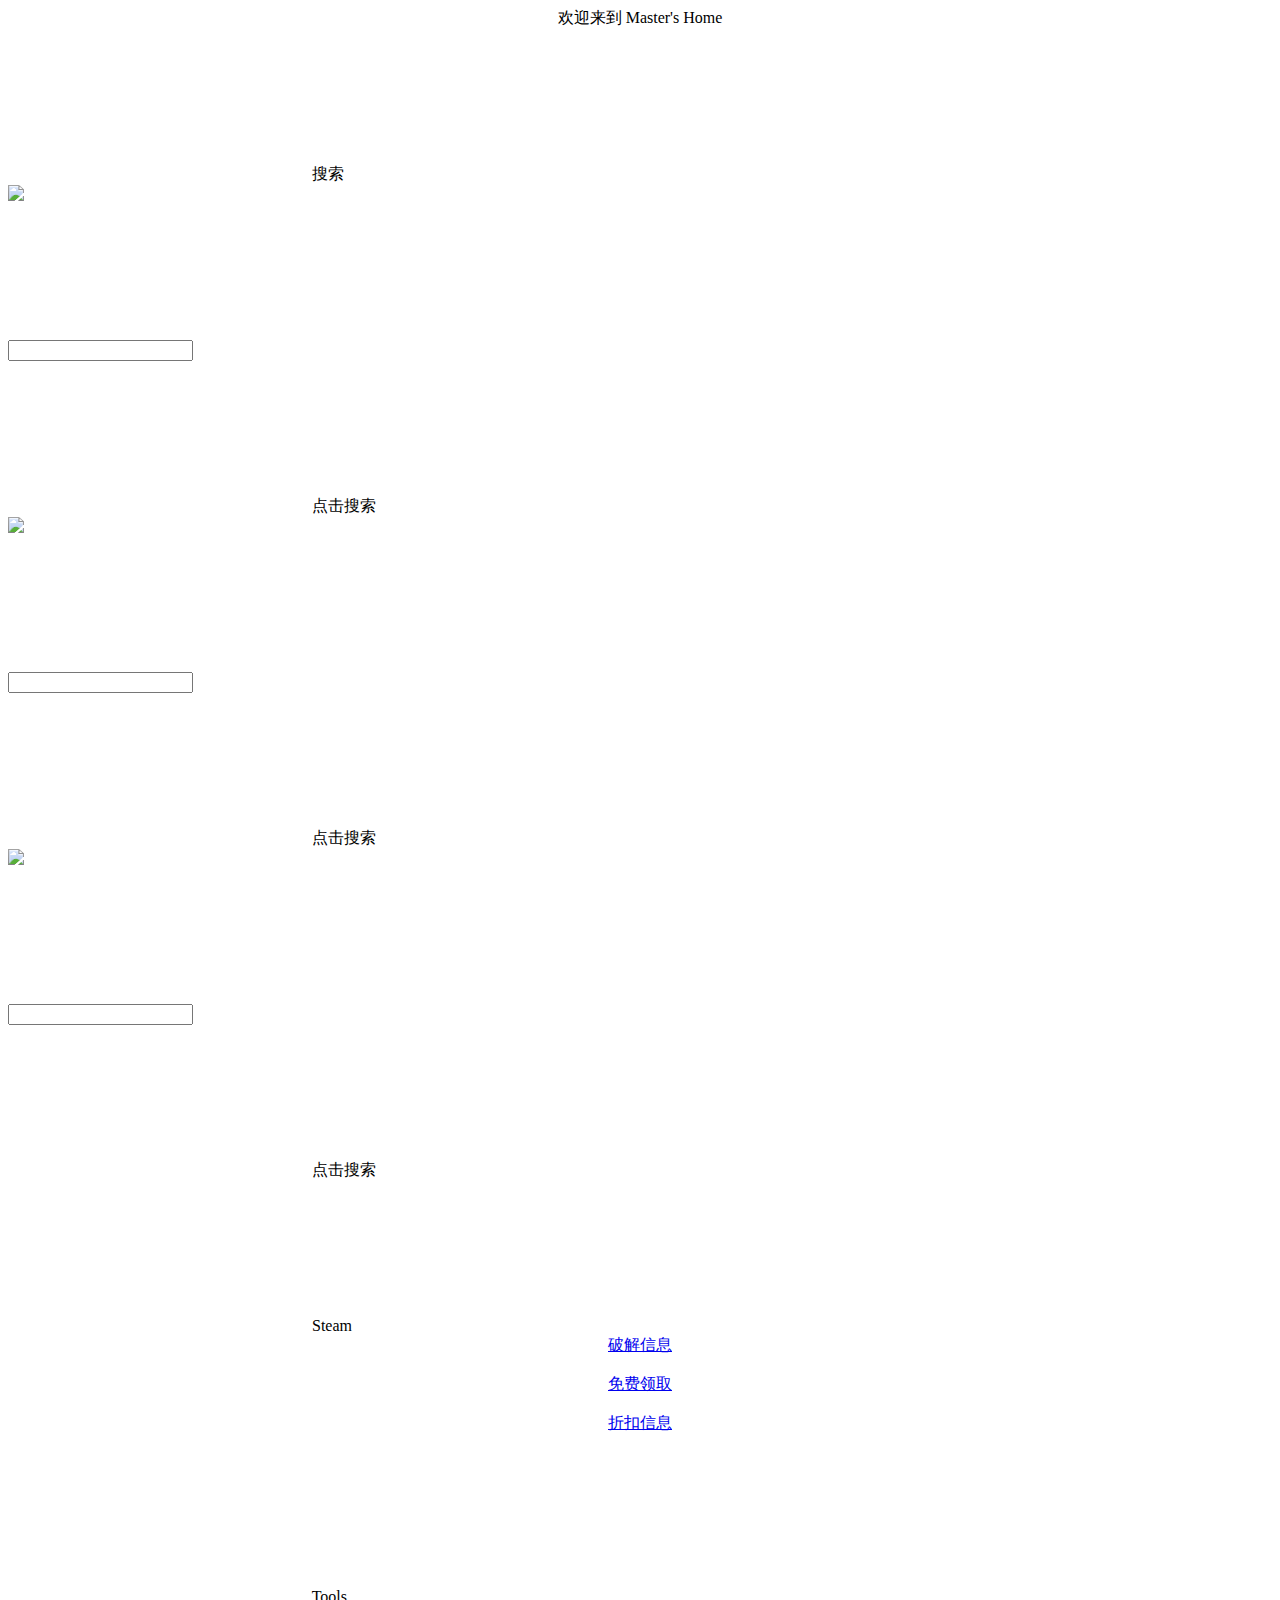
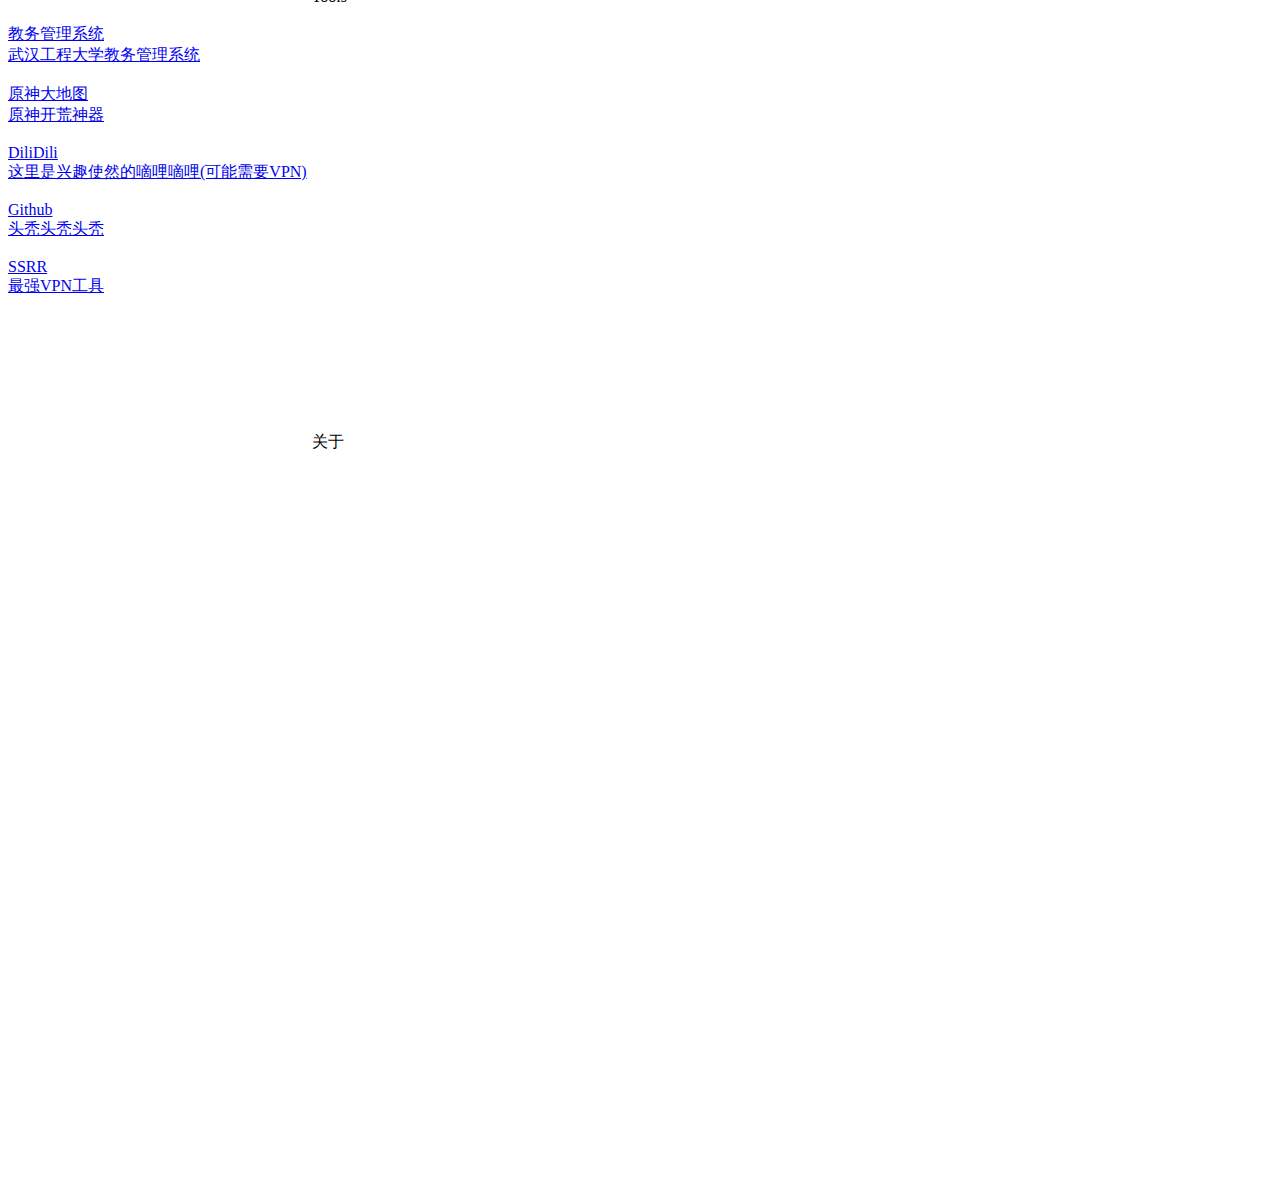
==== index.html @ 578409f4 "Add files via upload" ====
<!DOCTYPE html>
<html>

<head>
    <meta charset="UTF-8">
    <link rel="shortcut icon" type="img/x-icon" href="图片\index.ico" />
    <meta name="viewport" content="width=device-width, initial-scale=1.0, maximum-scale=1.0, user-scalable=no">
    <title>Master's&nbsp主&nbsp页</title>
    <script src="another\iconfont.js"></script>
    <script type="text/javascript">
        if (/Android|webOS| iPhone | iPad | iPod |BlackBerry|opera mini|opera mobile|appleWebkit.*mobile|mobile/i.test(
            navigator.userAgent)) {
            var link = document.createElement('link');
            link.type = 'text/css';
            link.rel = 'stylesheet';
            link.href = 'indexM.css';
            document.getElementsByTagName("head")[0].appendChild(link);

            var link = document.createElement('link');
            link.type = 'text/css';
            link.rel = 'stylesheet';
            link.href = 'assets/waifuM.css';
            document.getElementsByTagName("head")[0].appendChild(link);

            var script = document.createElement("script");
            script.setAttribute("type", "text/javascript");
            script.setAttribute("src", "assets/autoloadM.js");
            var heads = document.getElementsByTagName("body");
            document.documentElement.appendChild(script);
        } else {
            var link = document.createElement('link');
            link.type = 'text/css';
            link.rel = 'stylesheet';
            link.href = 'indexPC.css';
            document.getElementsByTagName("head")[0].appendChild(link);

            var link = document.createElement('link');
            link.type = 'text/css';
            link.rel = 'stylesheet';
            link.href = 'assets/waifuPC.css';
            document.getElementsByTagName("head")[0].appendChild(link);

            var script = document.createElement("script");
            script.setAttribute("type", "text/javascript");
            script.setAttribute("src", "assets/autoloadPC.js");
            var heads = document.getElementsByTagName("body");
            document.documentElement.appendChild(script);
        }
    </script>
</head>

<body>
    <!-- waifu-tips.js 依赖 JQuery 库 -->
    <script src="assets/jquery.js"></script>

    <div class="welcomebox">
        <center class="welcometext">欢迎来到 Master's Home</center>
    </div>

    <div class="titlebox">
        <span class="titletext">
            <svg class="icon" aria-hidden="true">
                <use xlink:href="#icon-sousuo"></use>
            </svg>
            搜索
        </span>
    </div>

    <div class="searchbox">
        <div class="searchboximg">
            <a href="https://search.bilibili.com">
                <img class="searchboxpic" src="图片\1-1-bilibili.png">
            </a>
        </div>
        <form class="searchboxform" action="https://search.bilibili.com/all" autocomplete="off">
            <input class="searchboxinput" type="text" name="keyword">
            <svg class="icon sousuoicon" aria-hidden="true">
                <use xlink:href="#icon-sousuo"></use>
            </svg>
            <div class="searchtext">
                <svg class="icon " aria-hidden="true">
                    <use xlink:href="#icon-zuo"></use>
                </svg>
                点击搜索
            </div>
        </form>
    </div>

    <div class="searchbox">
        <div class="searchboximg">
            <a href="https://www.baidu.com/">
                <img class="searchboxpic" src="图片\1-2-baidu.png">
            </a>
        </div>
        <form class="searchboxform" action="https://www.baidu.com/s" autocomplete="off">
            <input class="searchboxinput" type="text" name="keyword">
            <svg class="icon sousuoicon" aria-hidden="true">
                <use xlink:href="#icon-sousuo"></use>
            </svg>
            <div class="searchtext">
                <svg class="icon " aria-hidden="true">
                    <use xlink:href="#icon-zuo"></use>
                </svg>
                点击搜索
            </div>
        </form>
    </div>

    <div class="searchbox">
        <div class="searchboximg">
            <a href="https://cn.bing.com/">
                <img class="searchboxpic" src="图片\1-3-bing.png">
            </a>
        </div>
        <form class="searchboxform" action="https://cn.bing.com/search" autocomplete="off">
            <input class="searchboxinput" type="text" name="q">
            <svg class="icon sousuoicon" aria-hidden="true">
                <use xlink:href="#icon-sousuo"></use>
            </svg>
            <div class="searchtext">
                <svg class="icon " aria-hidden="true">
                    <use xlink:href="#icon-zuo"></use>
                </svg>
                点击搜索
            </div>
        </form>
    </div>

    <div class="titlebox">
        <span class="titletext" id="steam">
            <svg class="icon" aria-hidden="true">
                <use xlink:href="#icon-steam"></use>
            </svg>
            Steam
        </span>
    </div>

    <div class="fourboxline">
        <a class="litlebox" href="https://crackwatch.com/">
            <center class="smttext">破解信息</center>
            <img class="boxpic" src="图片\2-2-破解信息.svg" alt="">
        </a>

        <a class="litlebox" href="https://steamdb.info/upcoming/free/">
            <center class="smttext">免费领取</center>
            <img class="boxpic" src="图片\2-1-免费领取.svg" alt="">
        </a>

        <a class="litlebox" href="https://indienova.com/steam/discount/all/p/1">
            <center class="smttext">折扣信息</center>
            <img class="boxpic" src="图片\2-3-折扣信息.svg" alt="">
        </a>
    </div>
    </div>

    <div class="titlebox">
        <span class="titletext" id="steam">
            <svg class="icon" aria-hidden="true">
                <use xlink:href="#icon-gongju"></use>
            </svg>
            Tools
        </span>
    </div>

    <div class="line2">
        <a class="toolsboxs " id="toolsbox1" href="http://jwxt.wit.edu.cn/jsxsd/">
            <div class="toolsboxpic"><img class="toolsboximg" src="图片\3-1校徽.png" alt=""></div>
            <div class="toolsboxtitle">教务管理系统</div>
            <div class="toolsboxcontent">武汉工程大学教务管理系统</div>
        </a>

        <a class="toolsboxs " id="toolsbox2" href="https://static-web.ghzs.com/cspage_pro/yuanshenMap.html#/">
            <div class="toolsboxpic"><img class="toolsboximg" src="图片\3-2原神.png" alt=""></div>
            <div class="toolsboxtitle">原神大地图</div>
            <div class="toolsboxcontent">原神开荒神器</div>
        </a>

        <a class="toolsboxs " id="toolsbox3" href="http://www.dilidili3.com/">
            <div class="toolsboxpic"><img class="toolsboximg" src="图片\3-3dilidili.png" alt=""></div>
            <div class="toolsboxtitle">DiliDili</div>
            <div class="toolsboxcontent">这里是兴趣使然的嘀哩嘀哩(可能需要VPN)</div>
        </a>

        <a class="toolsboxs " id="toolsbox4" href="https://github.com/">
            <div class="toolsboxpic"><img class="toolsboximg" src="图片\3-4GitHub.svg" alt=""></div>
            <div class="toolsboxtitle">Github</div>
            <div class="toolsboxcontent">头秃头秃头秃</div>
        </a>

        <a class="toolsboxs " id="toolsbox5" href="SSRR\SSRR.html">
            <div class="toolsboxpic"><img class="toolsboximg" src="图片\3-5SSRR.svg" alt=""></div>
            <div class="toolsboxtitle">SSRR</div>
            <div class="toolsboxcontent">最强VPN工具</div>
        </a>
    </div>

    <div class="titlebox">
        <span class="titletext">
            <svg class="icon" aria-hidden="true">
                <use xlink:href="#icon-wenzhang"></use>
            </svg>
            关于
        </span>
    </div>



    <div>
        <br><br><br><br><br><br><br><br><br><br><br><br><br><br><br><br><br><br><br><br>
        <br><br><br><br><br><br><br><br><br><br><br><br><br><br><br><br><br><br><br><br>
    </div>
</body>

</html>
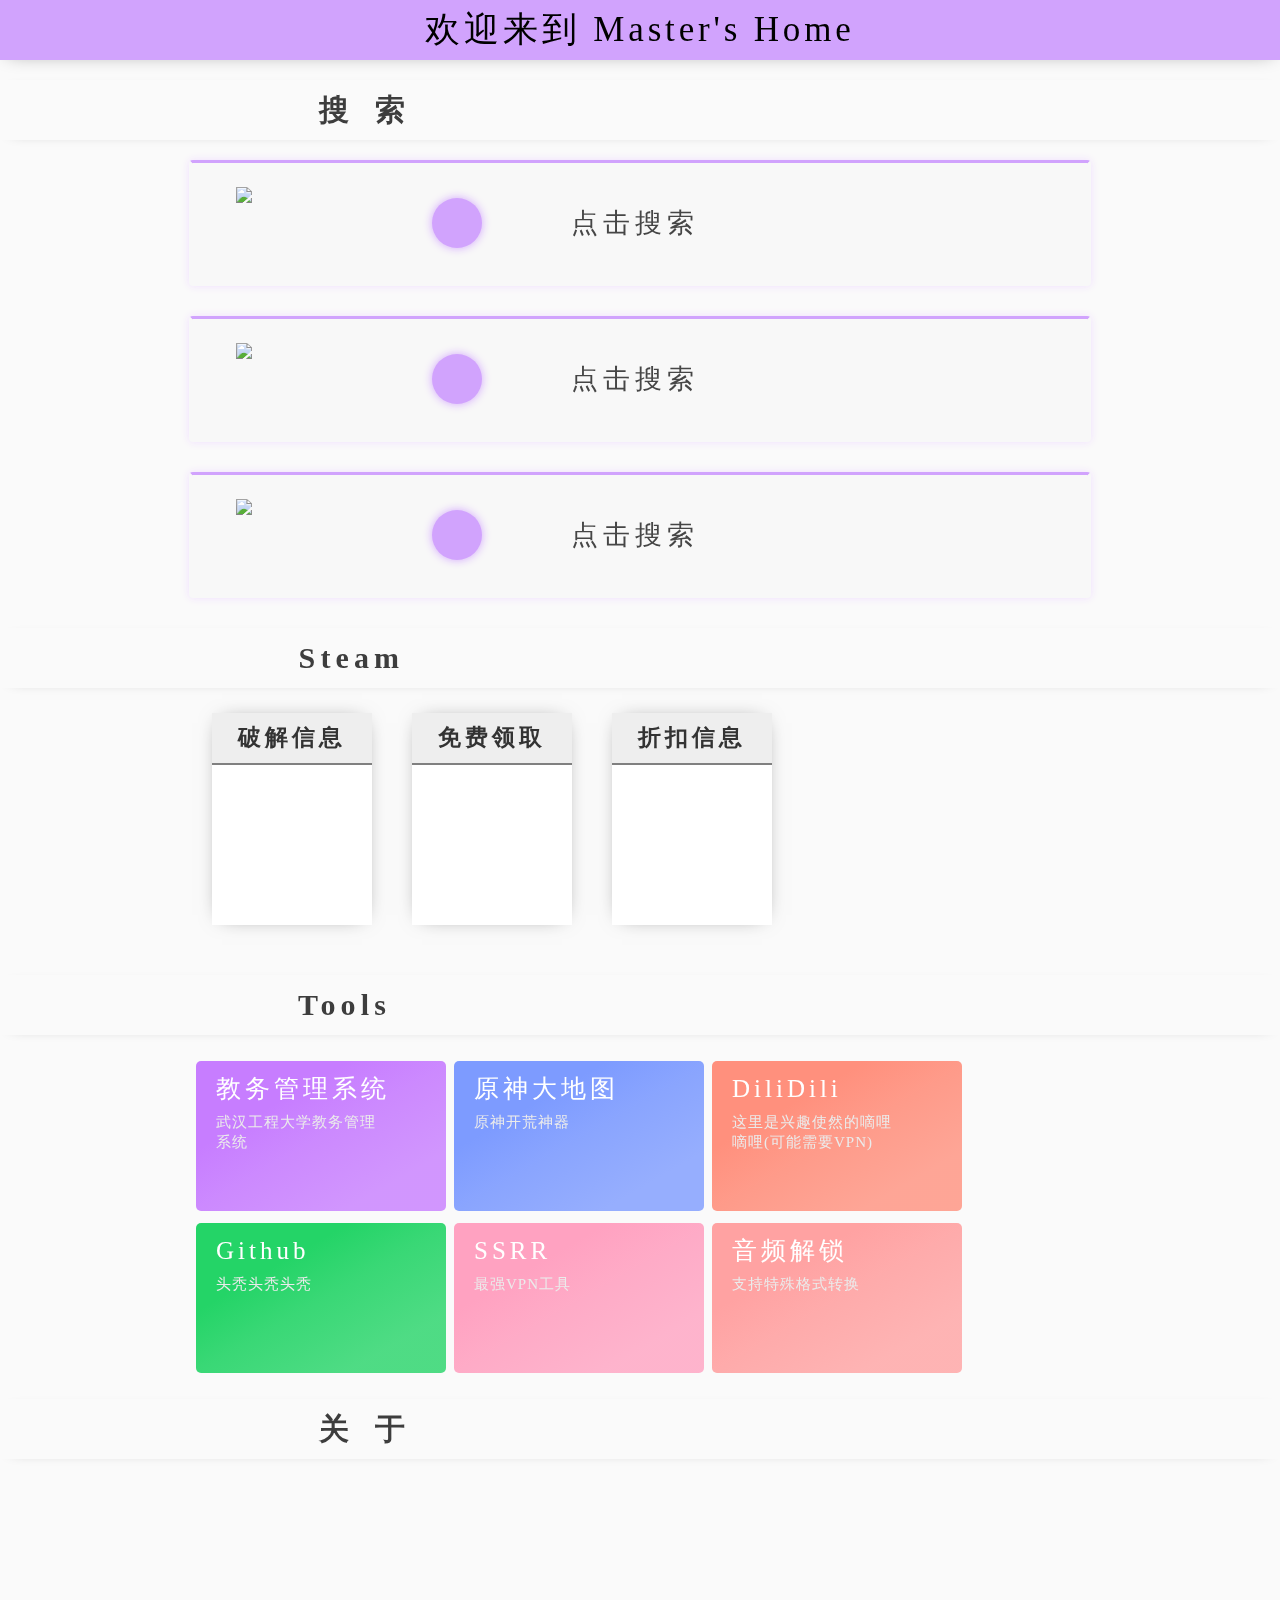
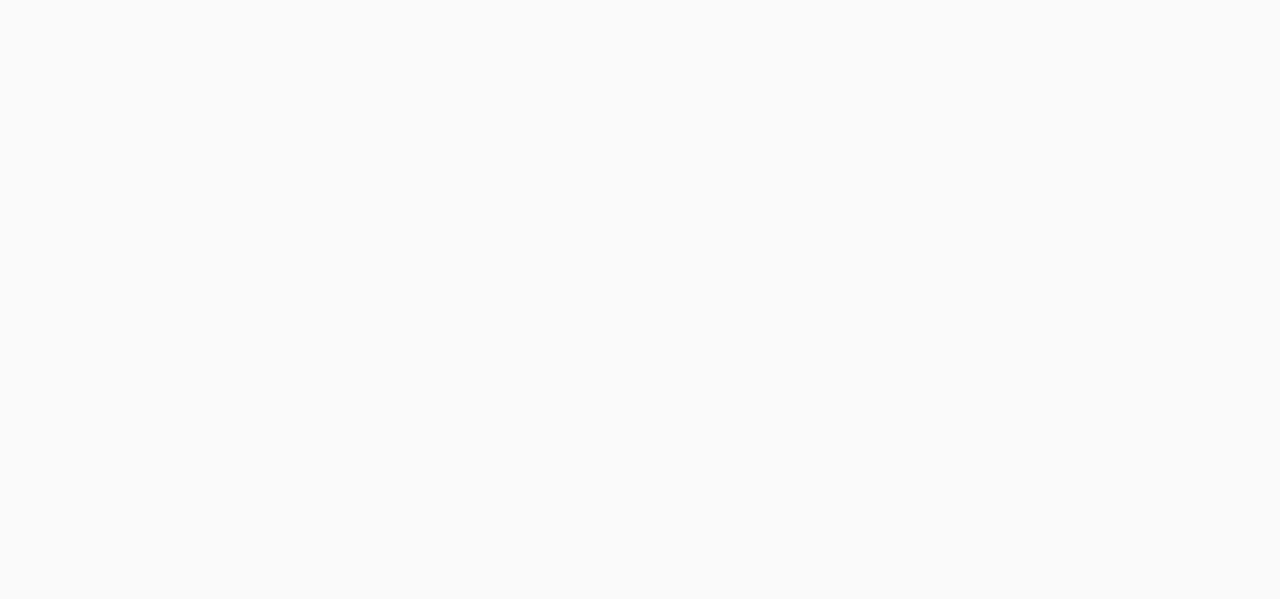
==== commit 9e229520: "Add files via upload" ====
--- a/index.html
+++ b/index.html
@@ -93,7 +93,7 @@
             </a>
         </div>
         <form class="searchboxform" action="https://www.baidu.com/s" autocomplete="off">
-            <input class="searchboxinput" type="text" name="keyword">
+            <input class="searchboxinput" type="text" name="wd">
             <svg class="icon sousuoicon" aria-hidden="true">
                 <use xlink:href="#icon-sousuo"></use>
             </svg>
@@ -151,7 +151,6 @@
             <img class="boxpic" src="图片\2-3-折扣信息.svg" alt="">
         </a>
     </div>
-    </div>
 
     <div class="titlebox">
         <span class="titletext" id="steam">
@@ -192,7 +191,15 @@
             <div class="toolsboxtitle">SSRR</div>
             <div class="toolsboxcontent">最强VPN工具</div>
         </a>
-    </div>
+
+        <a class="toolsboxs " id="toolsbox6" href="https://tool.liumingye.cn/music/unlock-music/">
+            <div class="toolsboxpic"><img class="toolsboximg" src="图片\3-6musicunlock.svg" alt=""></div>
+            <div class="toolsboxtitle">音频解锁</div>
+            <div class="toolsboxcontent">支持特殊格式转换</div>
+        </a>
+    </div>
+
+
 
     <div class="titlebox">
         <span class="titletext">
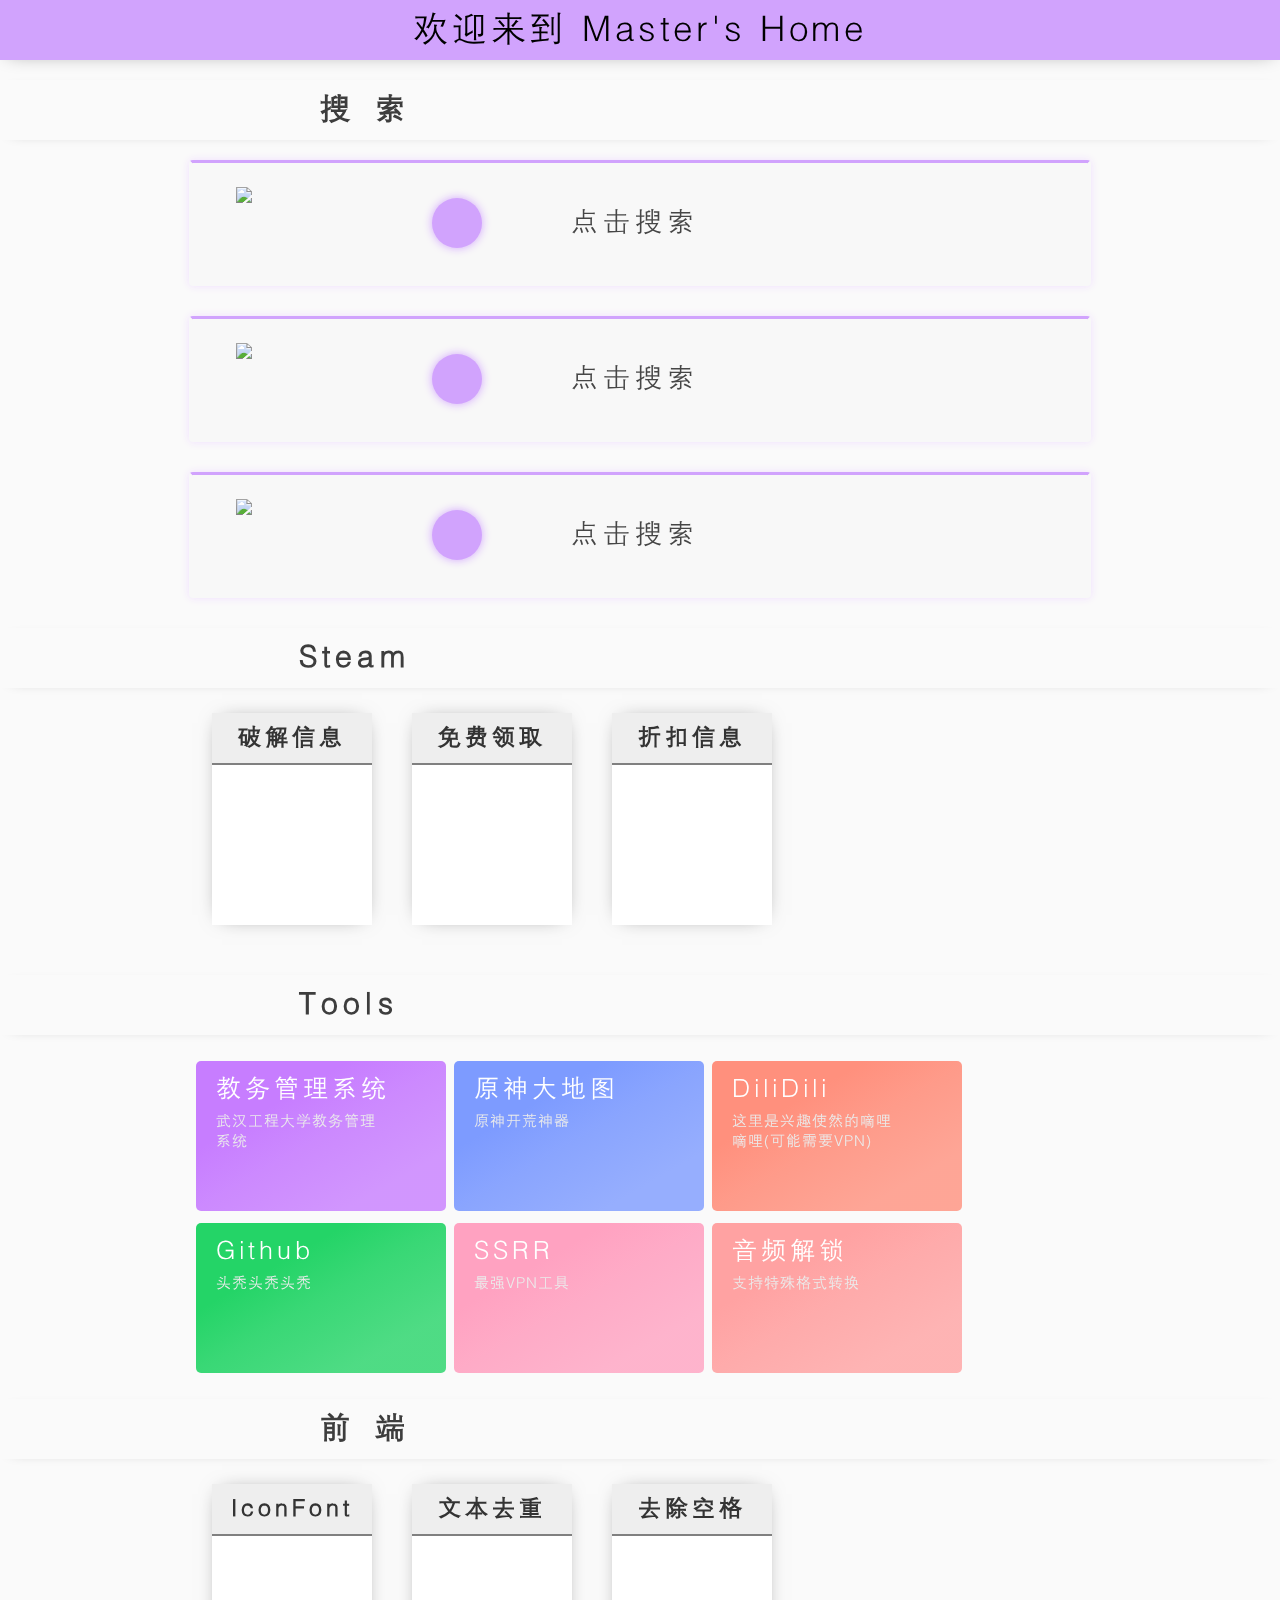
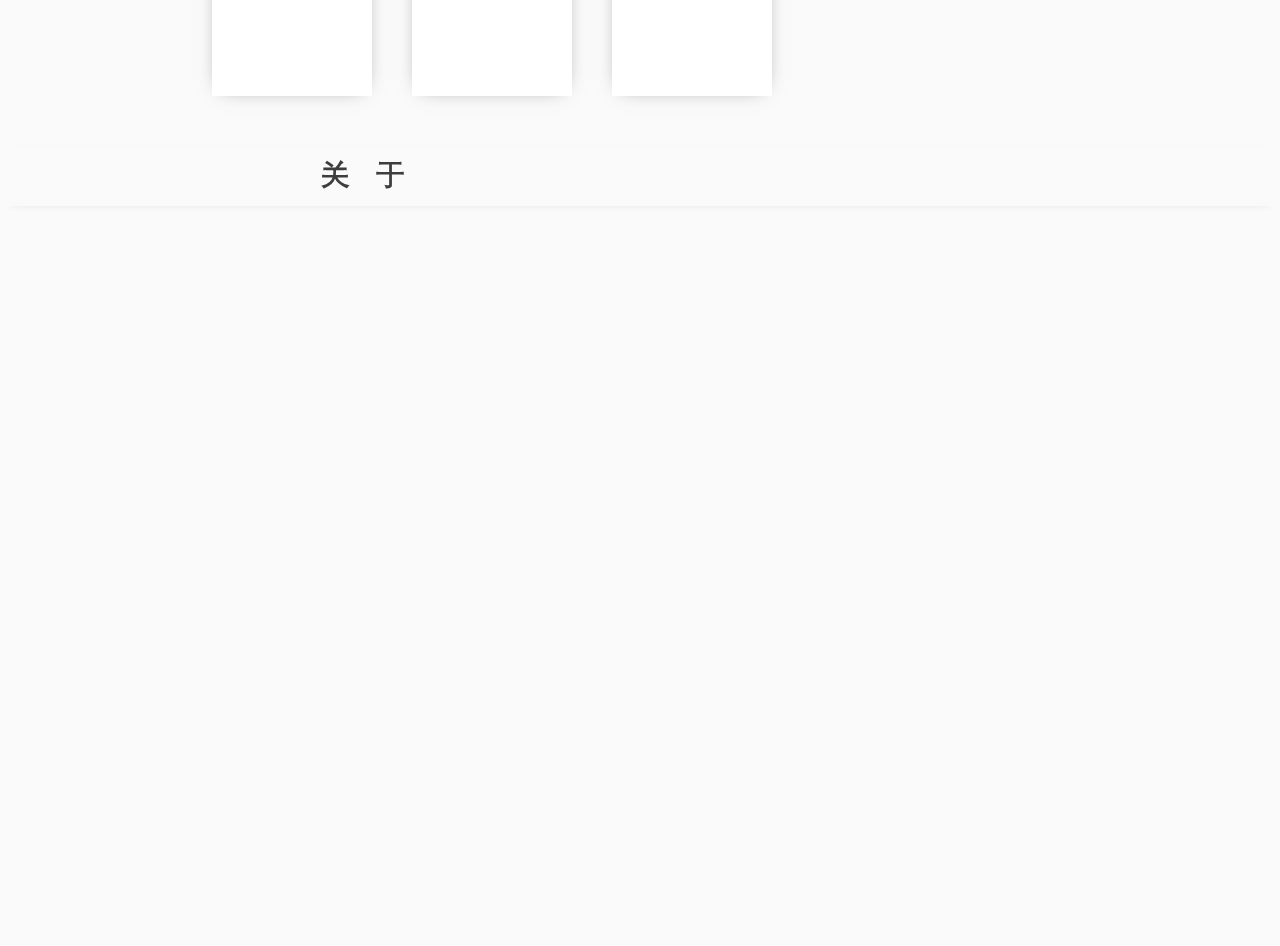
==== commit c4ad4fee: "Add files via upload" ====
--- a/index.html
+++ b/index.html
@@ -192,7 +192,7 @@
             <div class="toolsboxcontent">最强VPN工具</div>
         </a>
 
-        <a class="toolsboxs " id="toolsbox6" href="https://tool.liumingye.cn/music/unlock-music/">
+        <a class="toolsboxs " id="toolsbox6" href="https://unlock-music-ix.netlify.app">
             <div class="toolsboxpic"><img class="toolsboximg" src="图片\3-6musicunlock.svg" alt=""></div>
             <div class="toolsboxtitle">音频解锁</div>
             <div class="toolsboxcontent">支持特殊格式转换</div>
@@ -204,12 +204,37 @@
     <div class="titlebox">
         <span class="titletext">
             <svg class="icon" aria-hidden="true">
+                <use xlink:href="#icon-wangye"></use>
+            </svg>
+            前端
+        </span>
+    </div>
+
+    <div class="fourboxline">
+        <a class="litlebox" href="https://www.iconfont.cn/collections/detail?spm=a313x.7781069.1998910419.d9df05512&cid=22664">
+            <center class="smttext">IconFont</center>
+            <img class="boxpic" src="图片\4-1iconfont.svg" alt="">
+        </a>
+        <a class="litlebox" href="https://www.qqxiuzi.cn/zh/quchong/">
+            <center class="smttext">文本去重</center>
+            <img class="boxpic" src="图片\4-2wenben.svg" alt="">
+        </a>
+        <a class="litlebox" href="string/string.html">
+            <center class="smttext">去除空格</center>
+            <img class="boxpic" src="图片\4-2wenben.svg" alt="">
+        </a>
+
+
+    </div>
+
+    <div class="titlebox">
+        <span class="titletext">
+            <svg class="icon" aria-hidden="true">
                 <use xlink:href="#icon-wenzhang"></use>
             </svg>
             关于
         </span>
     </div>
-
 
 
     <div>
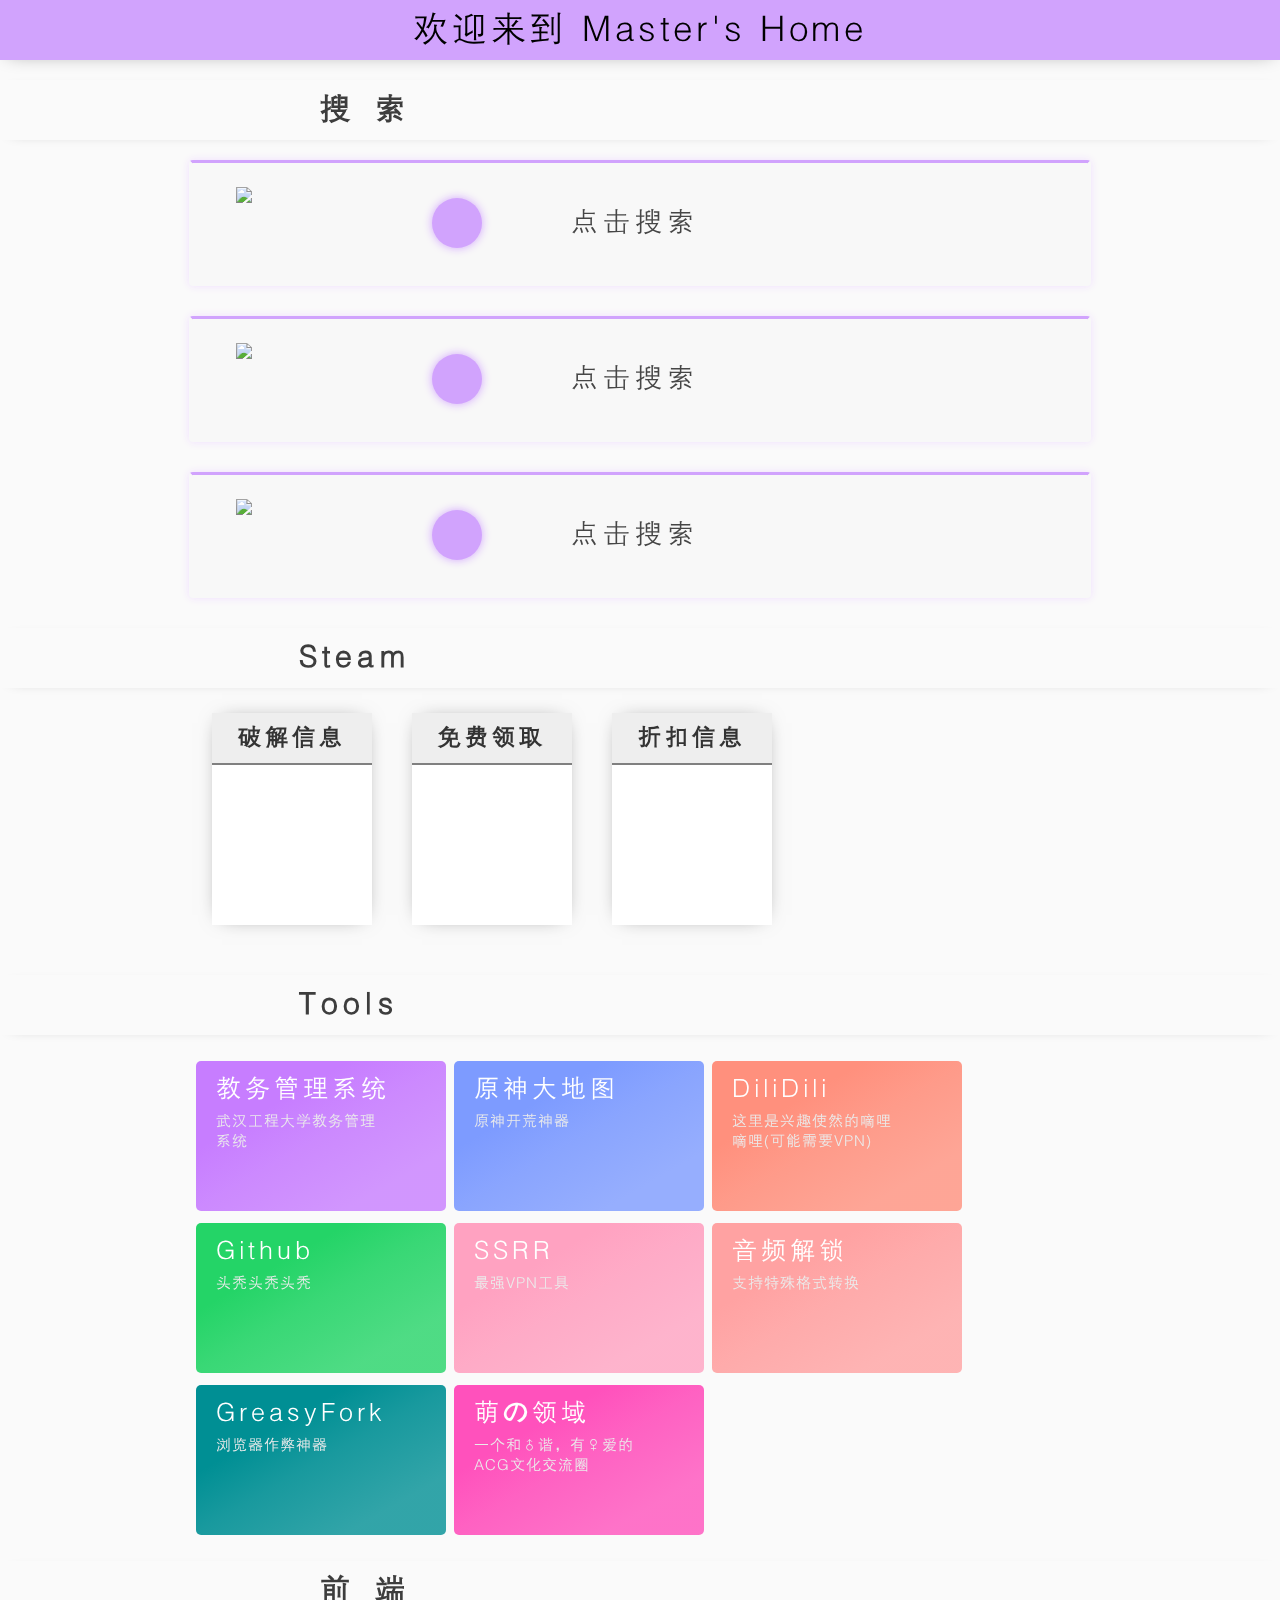
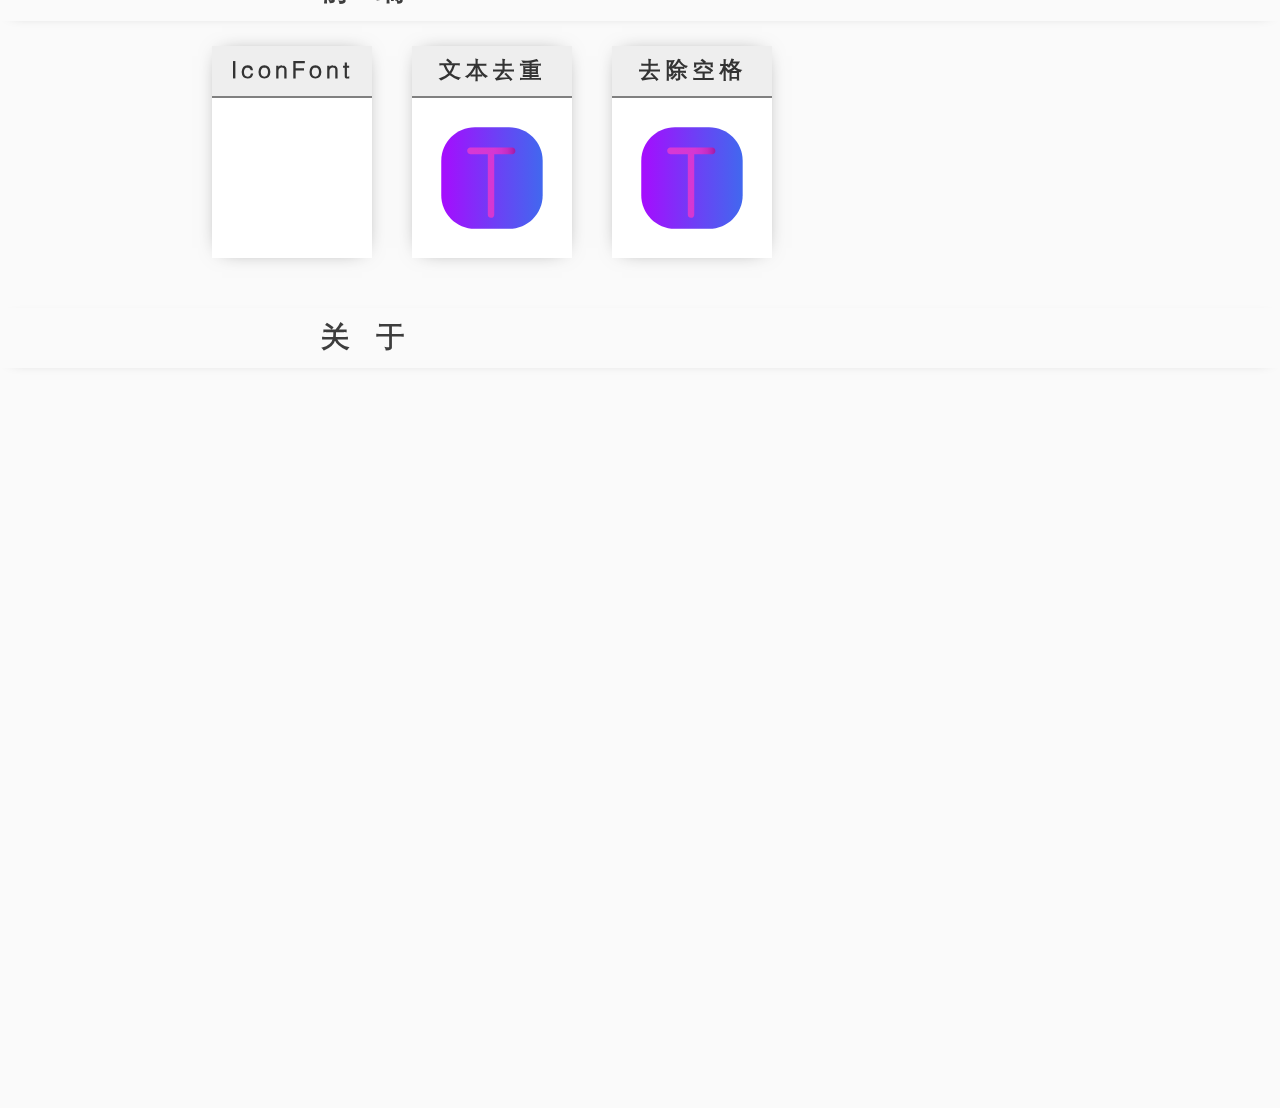
==== commit 3c722fde: "Add files via upload" ====
--- a/index.html
+++ b/index.html
@@ -197,9 +197,23 @@
             <div class="toolsboxtitle">音频解锁</div>
             <div class="toolsboxcontent">支持特殊格式转换</div>
         </a>
-    </div>
-
-
+
+        <a class="toolsboxs " id="toolsbox7" href="https://greasyfork.org/zh-CN">
+            <div class="toolsboxpic"><img class="toolsboximg" src="图片\3-7greasyfork.png" alt=""></div>
+            <div class="toolsboxtitle">GreasyFork</div>
+            <div class="toolsboxcontent">浏览器作弊神器</div>
+        </a>
+
+        <a class="toolsboxs " id="toolsbox8" href="https://www.acg.lc/">
+            <div class="toolsboxpic"><img class="toolsboximg" src="图片\3-8萌の领域.png" alt=""></div>
+            <div class="toolsboxtitle">萌の领域</div>
+            <div class="toolsboxcontent">一个和♂谐，有♀爱的ACG文化交流圈</div>
+        </a>
+
+
+
+
+    </div>
 
     <div class="titlebox">
         <span class="titletext">
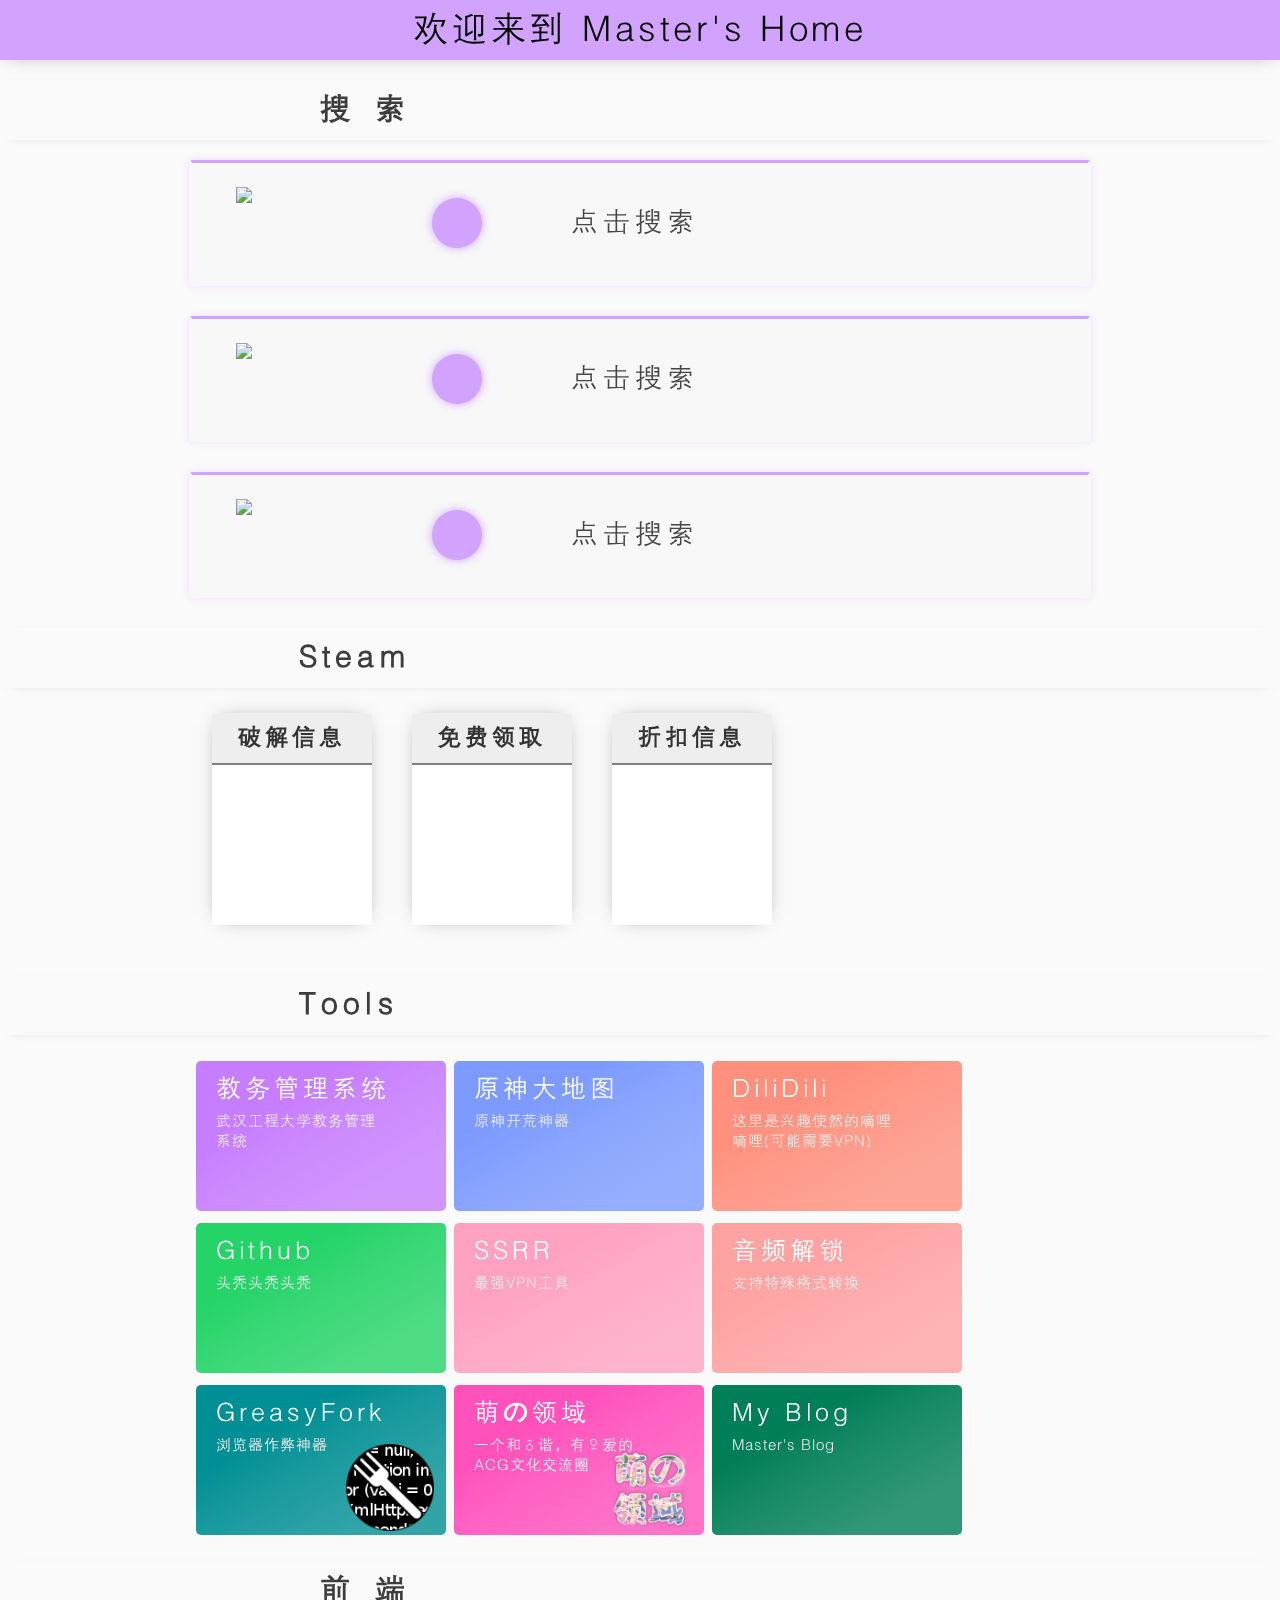
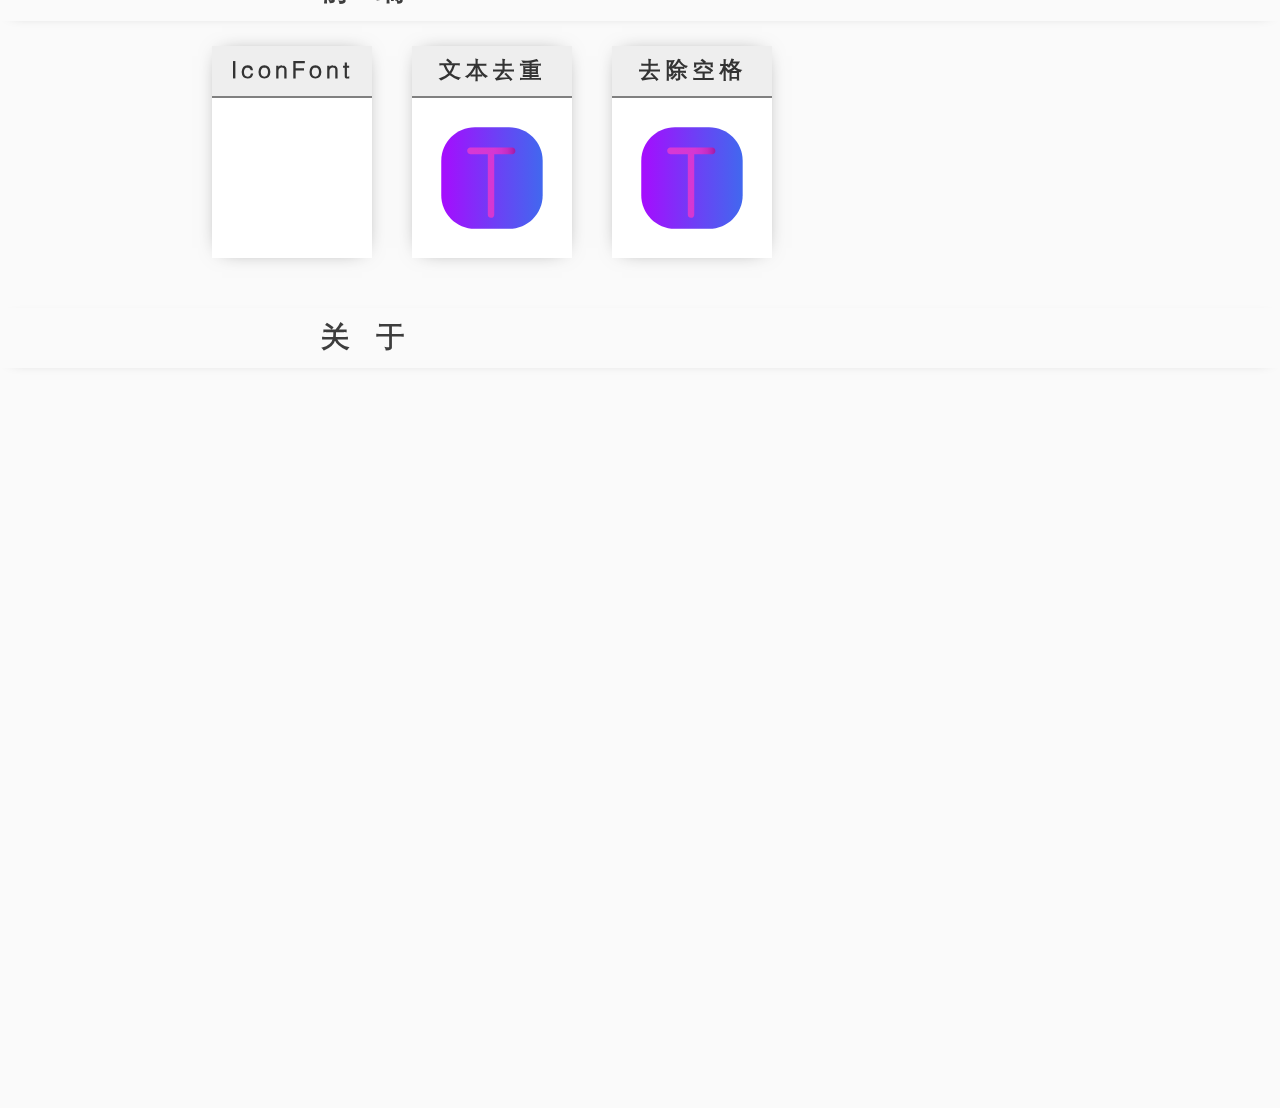
==== commit 56d9cfea: "Add files via upload" ====
--- a/index.html
+++ b/index.html
@@ -210,6 +210,12 @@
             <div class="toolsboxcontent">一个和♂谐，有♀爱的ACG文化交流圈</div>
         </a>
 
+        <a class="toolsboxs " id="toolsbox9" href="https://www.yqmaster.com/blog/">
+            <div class="toolsboxpic"><img class="toolsboximg" src="" alt=""></div>
+            <div class="toolsboxtitle">My Blog</div>
+            <div class="toolsboxcontent">Master's Blog</div>
+        </a>
+
 
 
 
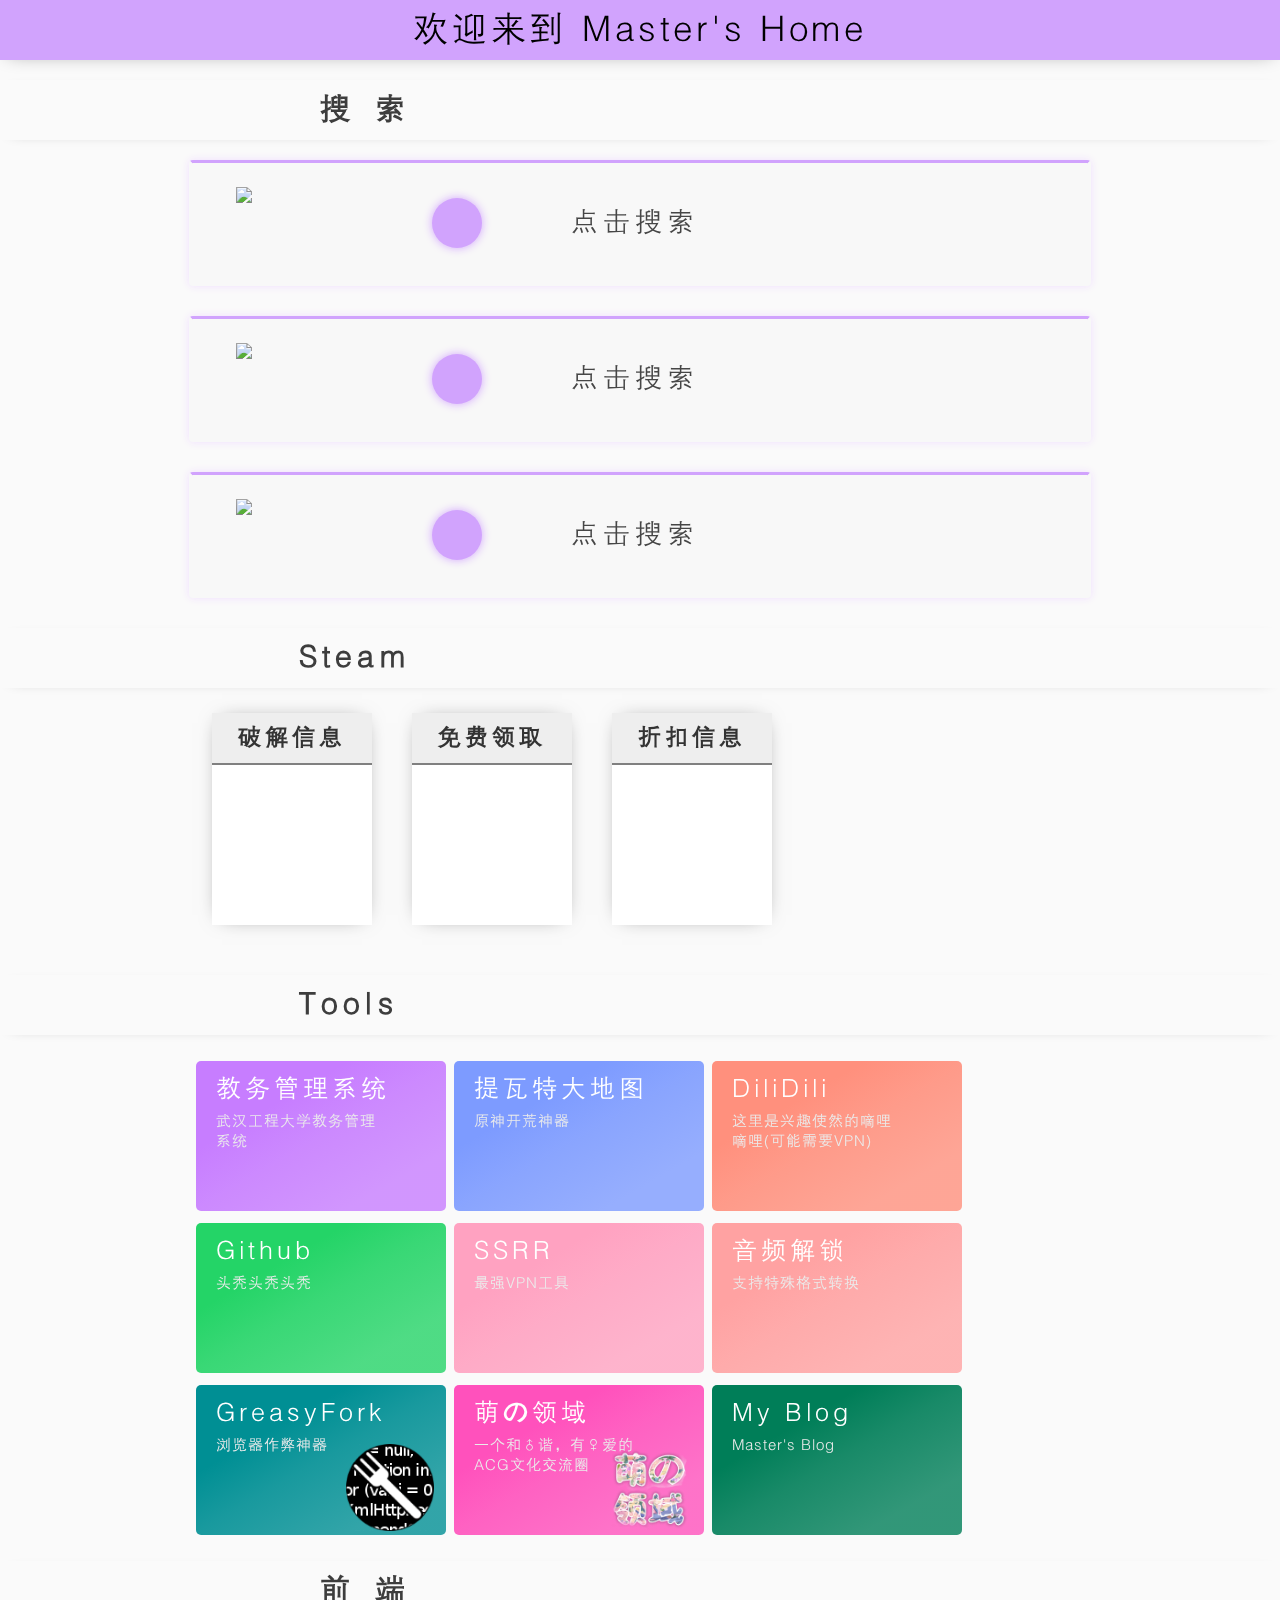
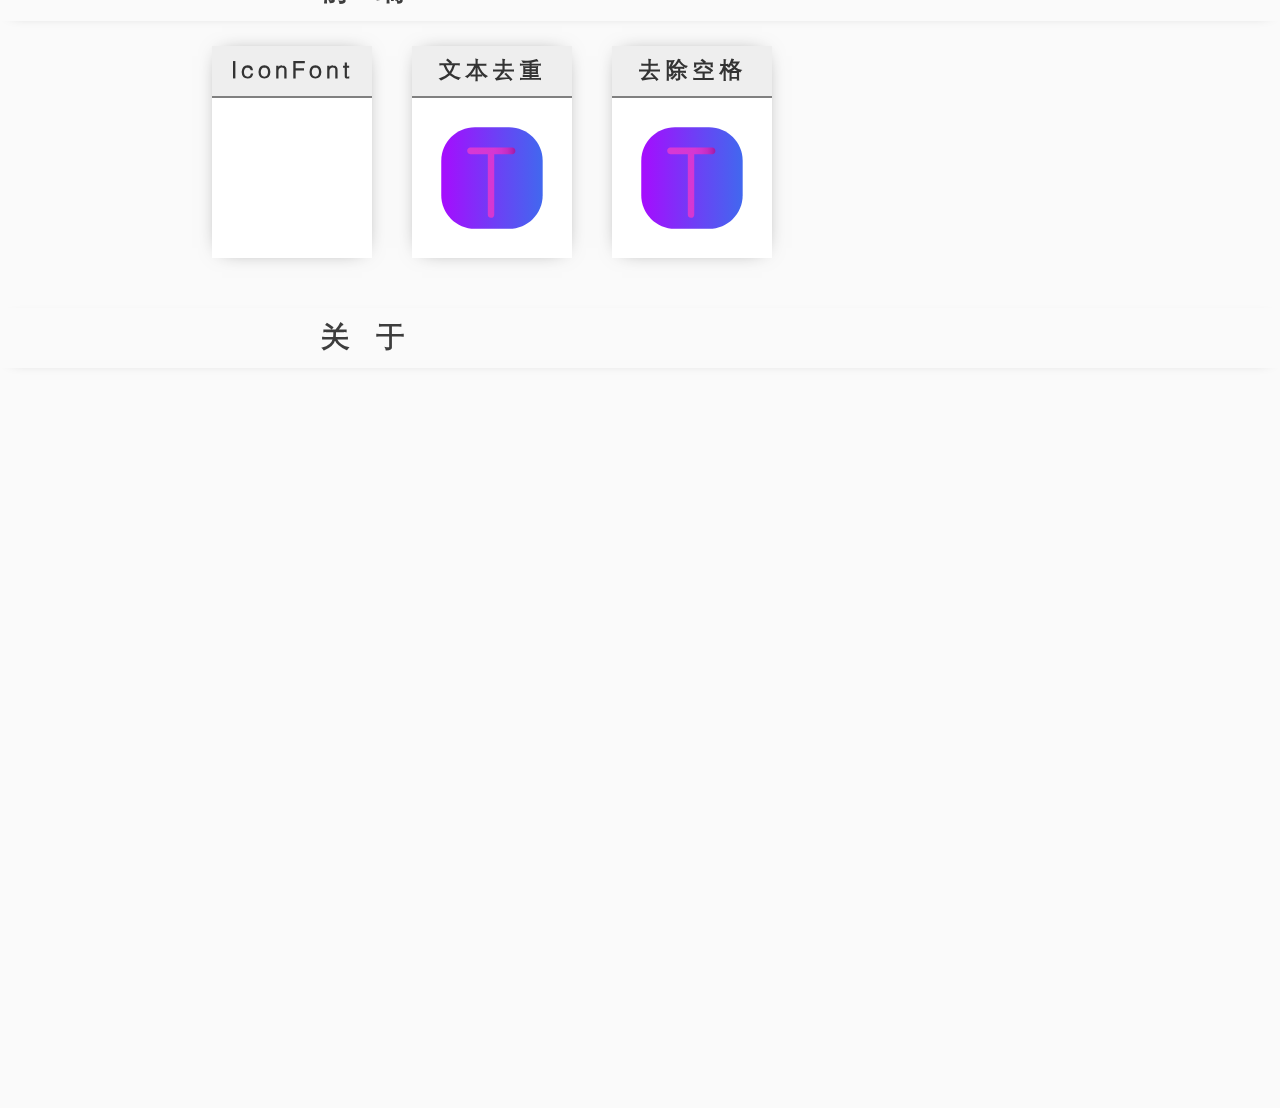
==== commit cec8d3ee: "Add files via upload" ====
--- a/index.html
+++ b/index.html
@@ -168,9 +168,9 @@
             <div class="toolsboxcontent">武汉工程大学教务管理系统</div>
         </a>
 
-        <a class="toolsboxs " id="toolsbox2" href="https://static-web.ghzs.com/cspage_pro/yuanshenMap.html#/">
+        <a class="toolsboxs " id="toolsbox2" href="https://webstatic.mihoyo.com/app/ys-map-cn/index.html">
             <div class="toolsboxpic"><img class="toolsboximg" src="图片\3-2原神.png" alt=""></div>
-            <div class="toolsboxtitle">原神大地图</div>
+            <div class="toolsboxtitle">提瓦特大地图</div>
             <div class="toolsboxcontent">原神开荒神器</div>
         </a>
 
@@ -263,4 +263,4 @@
     </div>
 </body>
 
-</html>+</html>
